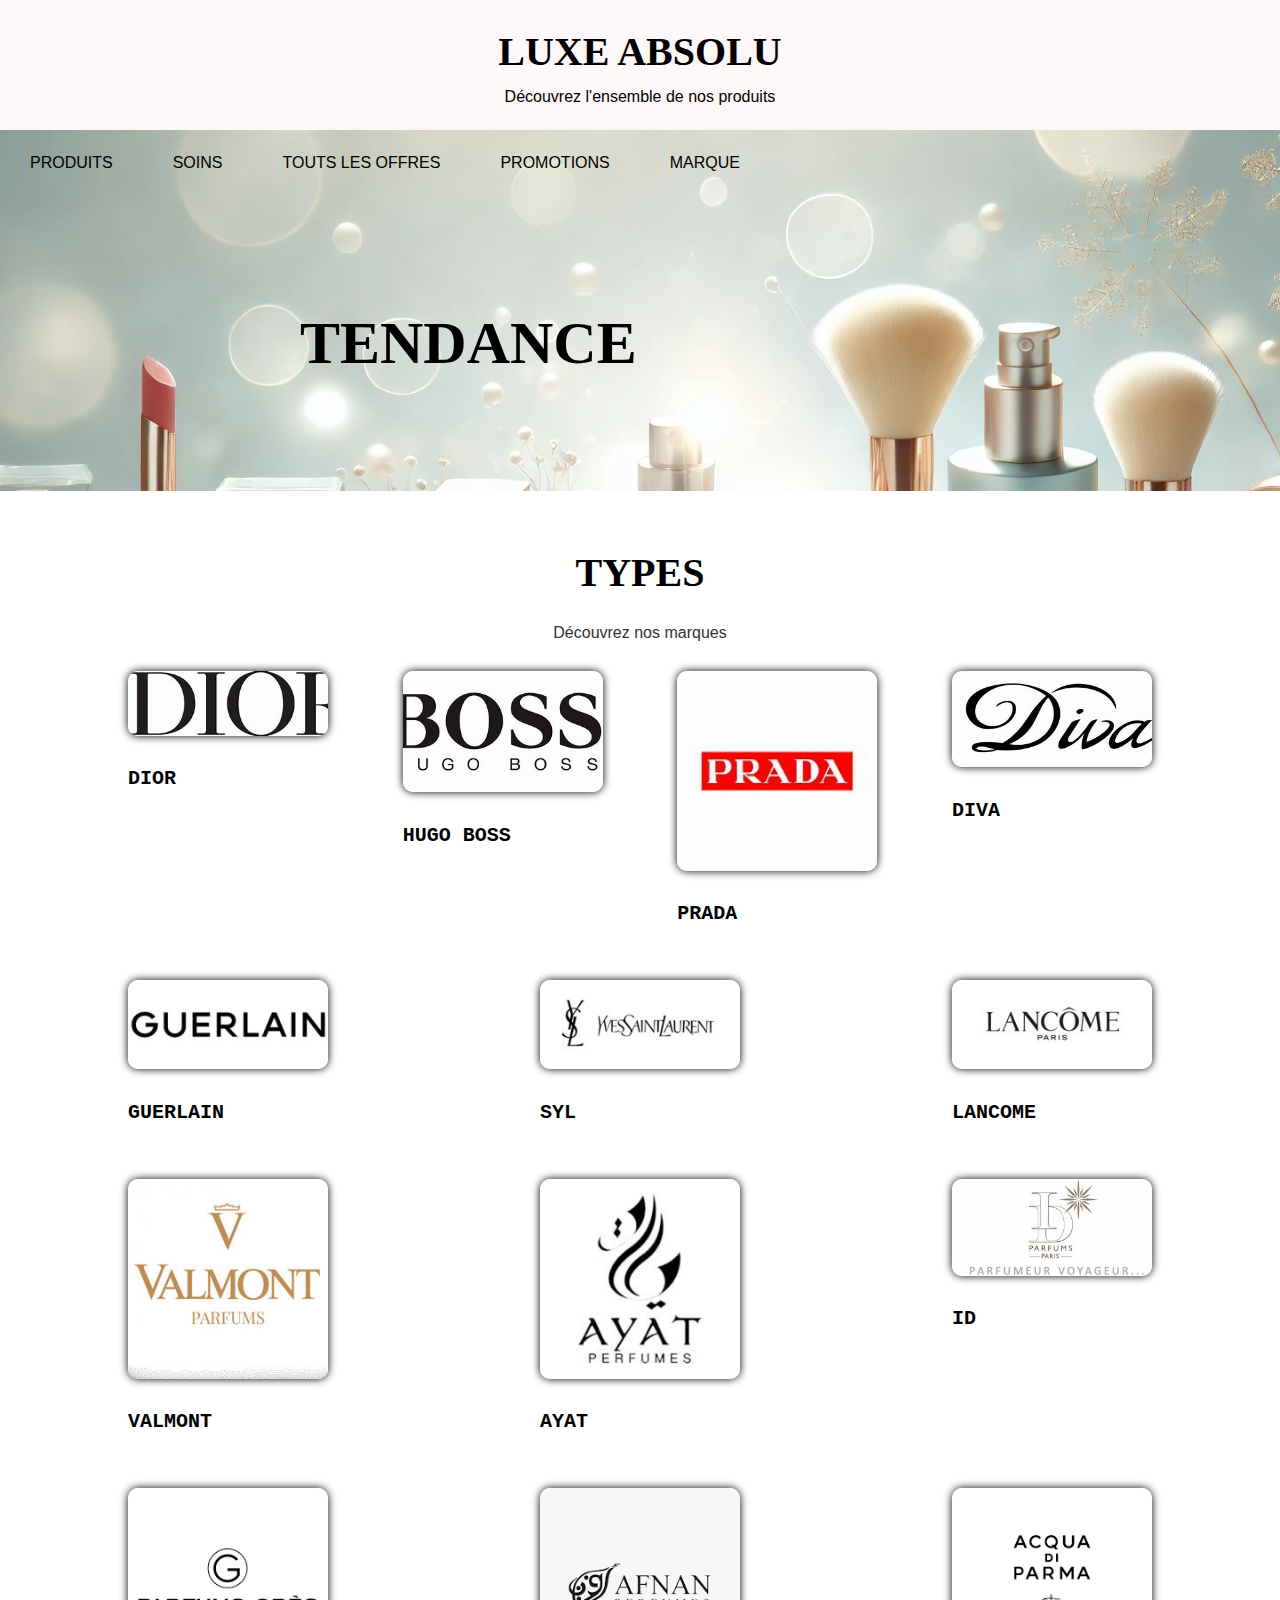
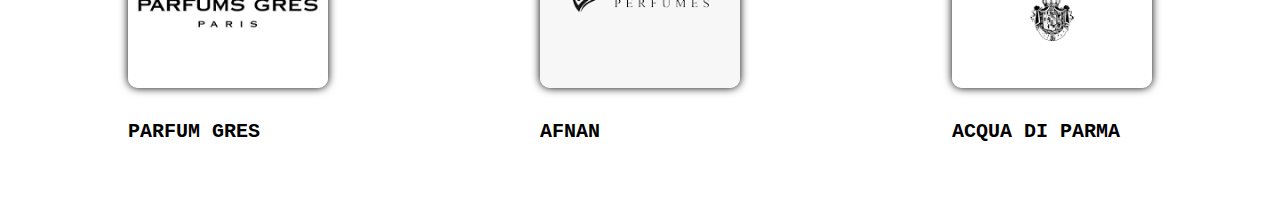
==== main/offre.html @ a64abbf3 "main" ====
<!DOCTYPE html>
<html lang="en">
<head>
    <meta charset="UTF-8">
    <meta name="viewport" content="width=device-width, initial-scale=1.0">
    <link rel="stylesheet" href="tendance.css" type="text/css">
    <title>PARFUMERIE</title>
</head>
<body>
     <!-- Section d'entête -->
  <header class="header">
    <h1>LUXE ABSOLU</h1>
    <p>Découvrez l'ensemble de nos produits</p>    
  </header>

  <div class="head">

  <nav class="nav">
    <label for="menu-mobile" class="menu-mobile">HOME</label>
        <input type="checkbox" id="menu-mobile" role="button">
        <ul>
            <li class="menu-PRODUITS"><a href="#">PRODUITS</a>
                <ul class="submenu">
                    <li><a href="#">HOMME</a></li>
                    <li><a href="#">FEMME</a></li>
                    <li><a href="#">ENFANT</a></li>
                </ul>
                </li>
            <li class="menu-SOINS"><a href="#">SOINS</a>
                 <ul class="submenu">
                    <li><a href="#">CHEVEUX</a></li>
                    <li><a href="#">VISAGE</a></li>
                    <li><a href="#">CORPS</a></li>
                 </ul>
                 </li>
            <li class="menu-OFFRES"><a href="#">TOUTS LES OFFRES</a>
                <ul class="submenu">
                    <li><a href="#">COFFRETS</a></li>
                        <ul class="submenu">
                            <li><a href="#">-5%</a></li>
                            <li><a href="#">-10%</a></li>
                            <li><a href="#">-15%</a></li>  
                        </ul>
                </ul>
                </li>
            <li class="menu-PROMOTIONS"><a href="#">PROMOTIONS</a>
                <ul class="submenu">
                    <li><a href="#">HOMME</a></li>
                    <li><a href="#">FEMME</a></li>
                    <li><a href="#">ENFANTS</a></li>
                </ul>
                </li>
            <li class="menu-TENDANCE"><a href="#">MARQUE</a>
               <ul class="submenu">
                 <li><a href="#">DIOR</a></li>
                 <li><a href="#">PRADA</a></li>
                 <li><a href="#">HUGO BOSS</a></li>
                 <li><a href="#">DIVA</a></li>
               </ul>
               </li>
        </ul>
    </nav>


       <section class="section-header">
        <h2 class="Tittle-h2">TENDANCE</h2>
       </section>
    </div>


<!-- Section marque -->
    

     <section class="marque">
        <h1>TYPES</h1>
        <p>Découvrez nos marques</p>
        <div class="marques-list">
            <div class="box">
                <img src="dior.jpg">
                <h3>DIOR</h3>
            </div>
            <div class="box">
                <img src="hugo boss.jpg">
                <h3>HUGO BOSS</h3>
            </div>
            <div class="box">
                <img src="prada.jpg">
                <h3>PRADA</h3>
            </div>
            <div class="box">
                <img src="diva.jpg">
                <h3>DIVA</h3>
            </div>
        </div>

    </section>

    <section class="marque">
        
        <div class="marques-list">
            <div class="box">
                <img src="guerlain.jpeg">
                <h3>Guerlain</h3>
            </div>
            <div class="box">
                <img src="SYL.jpeg">
                <h3>SYL</h3>
            </div>
            <div class="box">
                <img src="lancome.jpeg">
                <h3>LANCOME</h3>
            </div>
            
        </div>

    </section>
       
            
    <section class="marque">
        
        <div class="marques-list">
            <div class="box">
                <img src="valmont.jpg">
                <h3>valmont</h3>
            </div>
            <div class="box">
                <img src="ayat.jpg">
                <h3>AYAT</h3>
            </div>
            <div class="box">
                <img src="id parfum.jpg">
                <h3>ID</h3>
            </div>
            
        </div>

    </section>
    <section class="marque">
        
        <div class="marques-list">
            <div class="box">
                <img src="parfums gres.png">
                <h3>PARFUM GRES</h3>
            </div>
            <div class="box">
                <img src="afnan.png">
                <h3>AFNAN</h3>
            </div>
            <div class="box">
                <img src="acqua di parma.png">
                <h3>ACQUA DI PARMA</h3>
            </div>
            
        </div>

    </section>
---- main/tendance.css ----
.head{
    background-image:url(PRDUIT.webp);
    background-position: center;
    background-repeat: no-repeat;
    background-size: cover;
    background-attachment: fixed;
    margin: 0;
    padding: 0;
}

.head nav{
    width: 100%;
    background-color: rgba(253, 119, 197, 0)    
}
.head nav ul {
    margin:0px;
    padding: 0px;
}
.head nav li {
    list-style-type: none;
}
.head nav ul li {
    float: left;
    position: relative;
}
.head nav ul::after{
    content: "";
    display: table;
    clear: both;
}
.head .submenu{
    display: none;
}
.head nav input[type=checkbox]{
    display: none;
}
.head nav label {
    display: none;
}
.head nav a{
    display: inline-block;
    text-decoration: none;
}
.head nav ul li a{
    padding: 20px 30px;
    color: black;
}
.head nav ul li:hover a{
    padding: 15px 30px 20px 30px;
}
.head nav li:hover .submenu{
     display: inline-block;
     position:absolute ;
     top: 100%;
     left: 0px;
     padding: 0px;
     z-index: 1000;
} 
.head .submenu li a {
    padding: 15px 30px;
    font-size: 13px;
    color: black;
    width: 278px;
}
.head .submenu li{
    border-bottom: 1px solid black;
    width: 150px;
}
.head .menu-PRODUITS:hover{
    background-color: gainsboro;
}
.head .menu-SOINS:hover{
    background-color: gainsboro;
}
.head .menu-OFFRES:hover{
    background-color: gainsboro;
}
.head .menu-PROMOTIONS:hover{
    background-color: gainsboro;
    
}
.head .menu-TENDANCE:hover{
    background-color: gainsboro;
}

.head .menu-PRODUITS .submenu{
    background-color: rgb(236, 206, 211);
}
.head .menu-SOINS .submenu{
    background-color: rgb(236, 206, 211);
}
.head .menu-OFFRES .submenu{
    background-color: rgb(236, 206, 211);
}
.head .menu-PROMOTIONS .submenu{
    background-color: rgb(236, 206, 211);
}
.head .menu-TENDANCE .submenu{
    background-color: rgb(236, 206, 211);
    border-radius: 10px;
    width: 100%;
}

.head .submenu li:hover a{
    color:rgb(139, 122, 78);
    font-weight: bold;
}
.head .menu-PRODUITS .submenu li:hover{
    background-color:   rgb(206, 193, 196);
}
.head .menu-SOINS .submenu li:hover{
    background-color:   rgb(206, 193, 196);
}
.head .menu-OFFRES .submenu li:hover{
    background-color:  rgb(206, 193, 196); 
}
.head .menu-PROMOTIONS .submenu li:hover{
    background-color: rgb(206, 193, 196);  
    
}
.head .menu-TENDANCE .submenu li:hover{
    background-color:  rgba(247, 244, 244, 0.568);
}

*{
    margin: 0;
    padding: 0;
    box-sizing: border-box;
}
  
body {
   font-family: Arial, sans-serif;
   line-height: 1.6;
   
}
  
.header {
   background-color: rgba(253, 247, 247, 0.966);
   text-align: center;
   padding: 20px;

}
  
 .products, .promotions, .testimonials {
   padding: 20px;
   margin: 20px 0;
}
  
 .products h2, .promotions h2, .testimonials h2 {
   color: #333;
   text-align: center;
   margin-bottom: 20px;
}
  
 .product-item {
   text-align: center;
   margin-bottom: 20px;
}
.product-item2{ 
    left: 300px;
}
  
 .product-item img {
   width: 150px;
   height: auto;
}
  
 button {
   padding: 10px 20px;
   background-color: #d4a373;
   color: #fff;
   border: none;
   cursor: pointer;
}
  
button:hover {
   background-color: #b08661;
}
  
.promotions {
   background-color: #e3f1f894;
   text-align: center;
}
  
.testimonials {
   background-color: #f0e3f865;
   text-align: center;
   font-style: italic;
}
  
.footer {
   background-color: #333;
   color: #fff;
   text-align: center;
   padding: 10px;
}
.Tittle-h2{
    padding-top: 200px;
    padding-left: 00px;
    font-size: 60px;
    font-family: Cambria, Cochin, Georgia, Times, 'Times New Roman', serif;
}
.Tittle-h2{
    padding: 100px 300px;
}

/* MARQUE */

.marque{
    margin: 50px 0;
    padding: 0 10%;
    
}
h1{
    font-size: 40px;
    text-align: center;
    text-transform: uppercase;
    font-family: cursive;
}
.marque p{
    text-align: center;
    margin-top: 15px;
    margin-bottom: 25px;
    font-family: Verdana, Geneva, Tahoma, sans-serif;
    color: #333;

}
.marques-list{
    display: flex;
    justify-content: space-between;

}
.marques-list img{
    box-shadow: 0 0 9px rgba(0,0,0,1);
    width: 200px;
    border-radius: 10px;
    margin-bottom: 20px;
}
img{
    width: 1px;
}
h3{
    text-transform: uppercase;
    font-size: 20px;
    font-family: monospace;
}
.marques-list .box{
    transition: 0.5s ease-out;
    cursor: pointer;

}
.marques-list .box:hover{
    transform: scale(1.05);

}
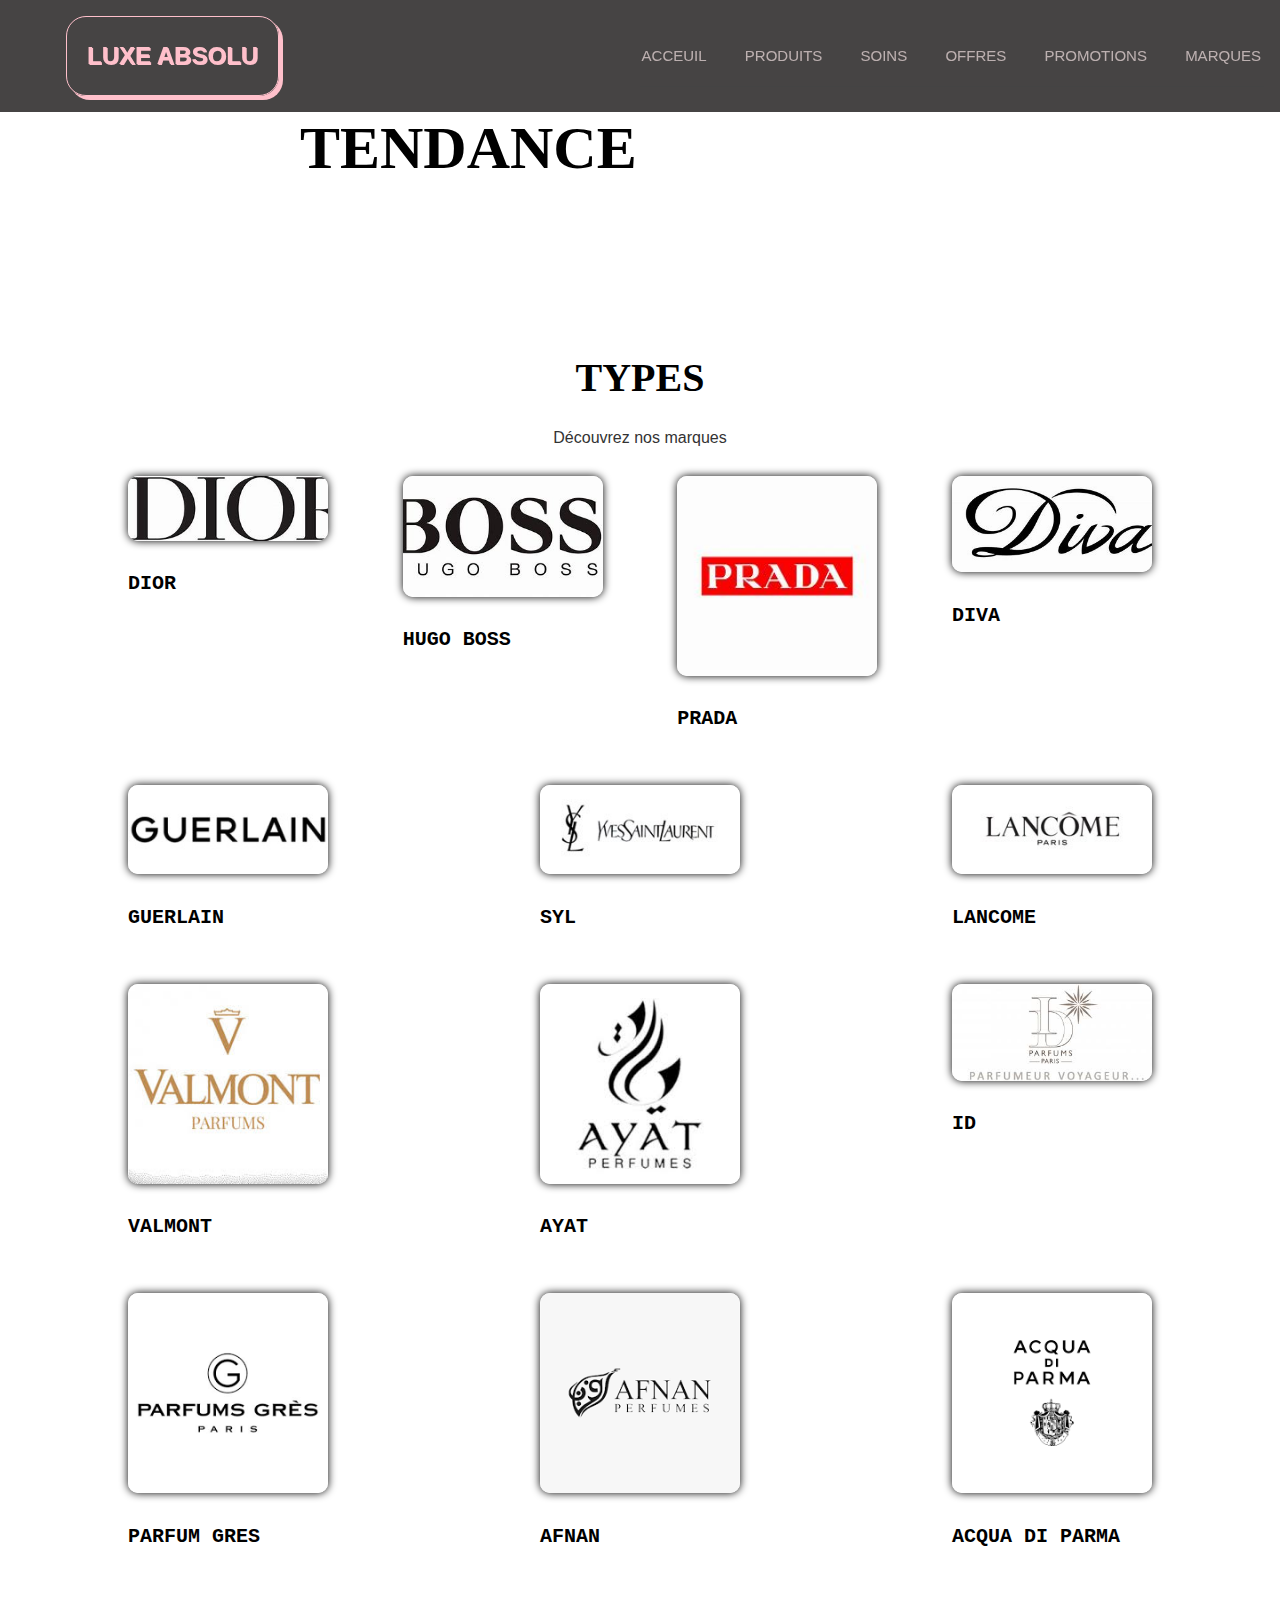
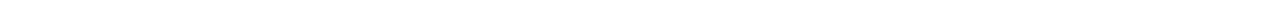
==== commit bbf56eb3: "mise a jour" ====
--- a/main/offre.html
+++ b/main/offre.html
@@ -8,59 +8,26 @@
 </head>
 <body>
      <!-- Section d'entête -->
-  <header class="header">
-    <h1>LUXE ABSOLU</h1>
-    <p>Découvrez l'ensemble de nos produits</p>    
-  </header>
-
-  <div class="head">
-
-  <nav class="nav">
-    <label for="menu-mobile" class="menu-mobile">HOME</label>
-        <input type="checkbox" id="menu-mobile" role="button">
-        <ul>
-            <li class="menu-PRODUITS"><a href="#">PRODUITS</a>
-                <ul class="submenu">
-                    <li><a href="#">HOMME</a></li>
-                    <li><a href="#">FEMME</a></li>
-                    <li><a href="#">ENFANT</a></li>
-                </ul>
-                </li>
-            <li class="menu-SOINS"><a href="#">SOINS</a>
-                 <ul class="submenu">
-                    <li><a href="#">CHEVEUX</a></li>
-                    <li><a href="#">VISAGE</a></li>
-                    <li><a href="#">CORPS</a></li>
-                 </ul>
-                 </li>
-            <li class="menu-OFFRES"><a href="#">TOUTS LES OFFRES</a>
-                <ul class="submenu">
-                    <li><a href="#">COFFRETS</a></li>
-                        <ul class="submenu">
-                            <li><a href="#">-5%</a></li>
-                            <li><a href="#">-10%</a></li>
-                            <li><a href="#">-15%</a></li>  
-                        </ul>
-                </ul>
-                </li>
-            <li class="menu-PROMOTIONS"><a href="#">PROMOTIONS</a>
-                <ul class="submenu">
-                    <li><a href="#">HOMME</a></li>
-                    <li><a href="#">FEMME</a></li>
-                    <li><a href="#">ENFANTS</a></li>
-                </ul>
-                </li>
-            <li class="menu-TENDANCE"><a href="#">MARQUE</a>
-               <ul class="submenu">
-                 <li><a href="#">DIOR</a></li>
-                 <li><a href="#">PRADA</a></li>
-                 <li><a href="#">HUGO BOSS</a></li>
-                 <li><a href="#">DIVA</a></li>
-               </ul>
-               </li>
-        </ul>
-    </nav>
-
+ 
+     <!-- Début header -->
+     <header>
+        <nav class="navbar">
+          <div class="logo">LUXE ABSOLU</div>
+          <div class="menu-toggle" id="menu-toggle">
+            <span></span>
+            <span></span>
+            <span></span>
+          </div>
+          <ul class="nav-links" id="nav-links">
+            <li><a href="index.html">ACCEUIL</a></li>
+            <li><a href="#">PRODUITS</a></li>
+            <li><a href="#">SOINS</a></li>
+            <li><a href="#">OFFRES</a></li>
+            <li><a href="#">PROMOTIONS</a></li>
+            <li><a href="#">MARQUES</a></li>
+          </ul>
+        </nav>  
+      </header>
 
        <section class="section-header">
         <h2 class="Tittle-h2">TENDANCE</h2>
--- a/main/tendance.css
+++ b/main/tendance.css
@@ -8,119 +8,103 @@
     padding: 0;
 }
 
-.head nav{
+
+.navbar{
+    display: flex;
+    justify-content: space-between;
+    align-items: center;
+    padding: 1rem;
+    background-color: #161414cb;
+    color: #fff;
+    position: fixed;
+    top: 0;
+    left: 0;
     width: 100%;
-    background-color: rgba(253, 119, 197, 0)    
-}
-.head nav ul {
-    margin:0px;
-    padding: 0px;
-}
-.head nav li {
+    z-index: 1000;
+ }
+ .logo{
+    font-size: 1.5rem;
+    font-weight: bold;
+    color: pink;
+    border: 1px solid pink;
+    border-radius: 20px;
+    padding: 20px;
+    box-shadow: 4px 4px;
+    text-shadow: 1px 1px;
+    position: relative;
+    left: 50px;
+ }
+
+   /* Menu toggle button*/
+.menu-toggle{
+    display: flex;
+    flex-direction: column;
+    cursor: pointer;
+ }
+ .menu-toggle span{
+    height: 3px;
+    width: 25px;
+    background: #fff;
+    margin: 4px;
+    transition: 0.3s;
+ }
+
+  /* Navigation links */
+.nav-links{
     list-style-type: none;
-}
-.head nav ul li {
-    float: left;
-    position: relative;
-}
-.head nav ul::after{
-    content: "";
-    display: table;
-    clear: both;
-}
-.head .submenu{
+    display: flex;
+    padding: 20%;
+ }
+ .nav-links li{
+    margin: 0.1rem;
+ }
+ .nav-links a{
+    font-size: 15px;
+    color: rgba(235, 218, 218, 0.726);
+    text-decoration: none;
+    margin-right: 35px;
+ }
+ .nav-links a:hover{
+    color: pink;
+ }
+ 
+  /* Mobile navigation*/
+.nav-links{
     display: none;
-}
-.head nav input[type=checkbox]{
-    display: none;
-}
-.head nav label {
-    display: none;
-}
-.head nav a{
-    display: inline-block;
-    text-decoration: none;
-}
-.head nav ul li a{
-    padding: 20px 30px;
-    color: black;
-}
-.head nav ul li:hover a{
-    padding: 15px 30px 20px 30px;
-}
-.head nav li:hover .submenu{
-     display: inline-block;
-     position:absolute ;
-     top: 100%;
-     left: 0px;
-     padding: 0px;
-     z-index: 1000;
-} 
-.head .submenu li a {
-    padding: 15px 30px;
-    font-size: 13px;
-    color: black;
-    width: 278px;
-}
-.head .submenu li{
-    border-bottom: 1px solid black;
-    width: 150px;
-}
-.head .menu-PRODUITS:hover{
-    background-color: gainsboro;
-}
-.head .menu-SOINS:hover{
-    background-color: gainsboro;
-}
-.head .menu-OFFRES:hover{
-    background-color: gainsboro;
-}
-.head .menu-PROMOTIONS:hover{
-    background-color: gainsboro;
-    
-}
-.head .menu-TENDANCE:hover{
-    background-color: gainsboro;
-}
-
-.head .menu-PRODUITS .submenu{
-    background-color: rgb(236, 206, 211);
-}
-.head .menu-SOINS .submenu{
-    background-color: rgb(236, 206, 211);
-}
-.head .menu-OFFRES .submenu{
-    background-color: rgb(236, 206, 211);
-}
-.head .menu-PROMOTIONS .submenu{
-    background-color: rgb(236, 206, 211);
-}
-.head .menu-TENDANCE .submenu{
-    background-color: rgb(236, 206, 211);
-    border-radius: 10px;
-    width: 100%;
-}
-
-.head .submenu li:hover a{
-    color:rgb(139, 122, 78);
-    font-weight: bold;
-}
-.head .menu-PRODUITS .submenu li:hover{
-    background-color:   rgb(206, 193, 196);
-}
-.head .menu-SOINS .submenu li:hover{
-    background-color:   rgb(206, 193, 196);
-}
-.head .menu-OFFRES .submenu li:hover{
-    background-color:  rgb(206, 193, 196); 
-}
-.head .menu-PROMOTIONS .submenu li:hover{
-    background-color: rgb(206, 193, 196);  
-    
-}
-.head .menu-TENDANCE .submenu li:hover{
-    background-color:  rgba(247, 244, 244, 0.568);
-}
+    position: absolute;
+    top: 60px;
+    right: 10px;
+    flex-direction: column;
+    width: 50%;
+    overflow: hidden;
+ }  
+ .nav-links{
+    text-align: center;
+    padding: 1rem 0;
+    margin-left: 10%;
+    border-bottom: 1px solid #444;
+ }
+ .nav-links li:last-child{
+    border-bottom: none;
+ }
+ 
+    /* show menu on toggle*/
+ .nav-linsk.show{
+    display: flex;
+ }
+ 
+   /* Responsive Design*/
+@media (min-width: 768px){
+    .menu-toggle{
+       display: none;
+    }
+    .nav-links{
+       display: flex;
+       position: static;
+       flex-direction: row;
+    }
+ }   
+
 
 *{
     margin: 0;
